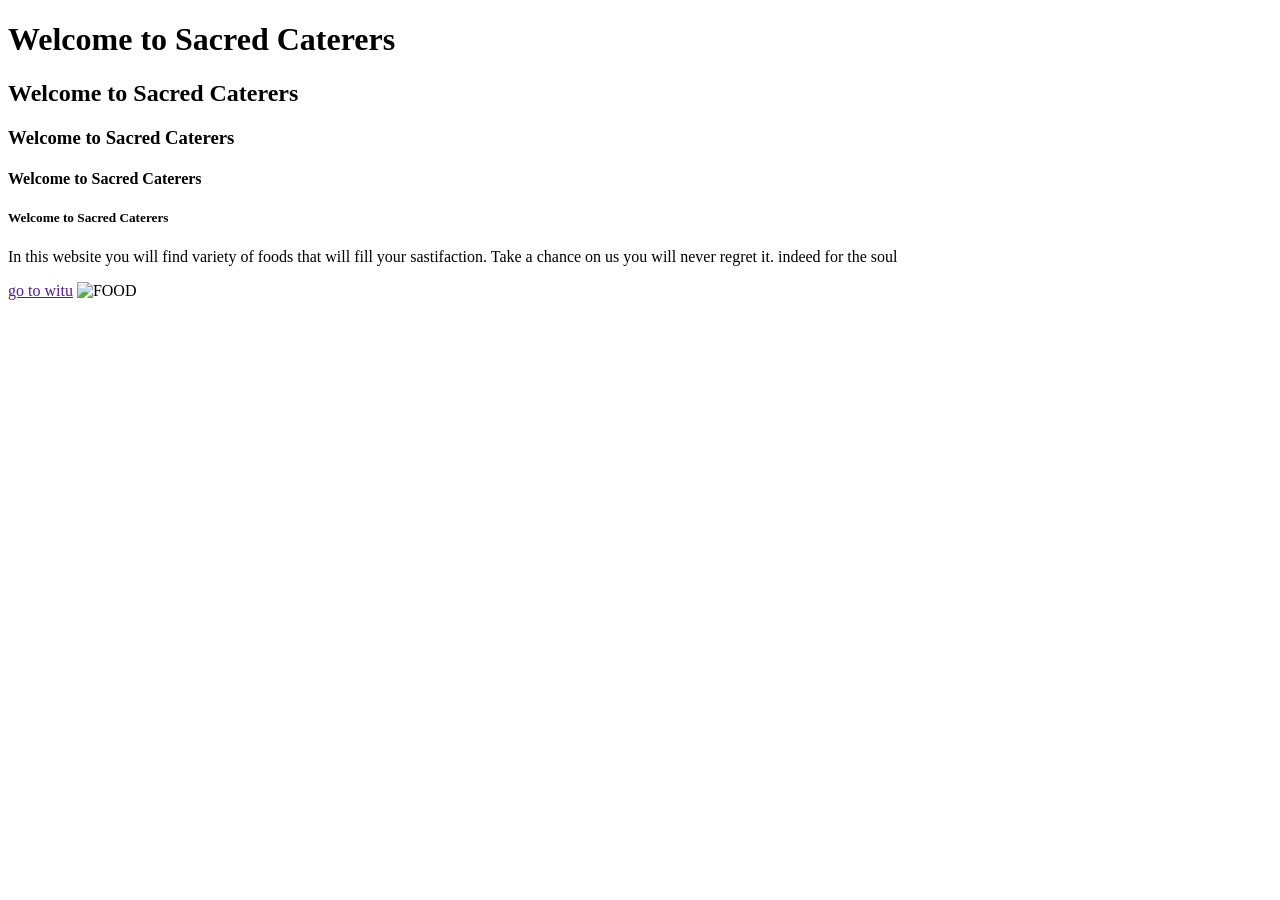
==== index.html @ c5cb788a "Add files via upload" ====
<!DOCTYPE html>
<html>
<head>
<title>Sacred Caterers - Home Page</title>
</head>
<body>
<h1>Welcome to Sacred Caterers</h1>
<h2>Welcome to Sacred Caterers</h2>
<h3>Welcome to Sacred Caterers</h3>
<h4>Welcome to Sacred Caterers</h4>
<h5>Welcome to Sacred Caterers</h5>
<p>In this website you will find variety of foods that will fill your sastifaction. Take a chance on us you will never regret it. indeed for the soul</p>
<a href=""></https:witu.org/>go to witu</a>
<img src="https://tse1.mm.bing.net/th/id/OIP.JVzfCzGkBdwVIHtynjKlNwHaE8?rs=1&pid=ImgDetMain&o=7&rm=3" alt="FOOD" srcset="">
</body>
</html>
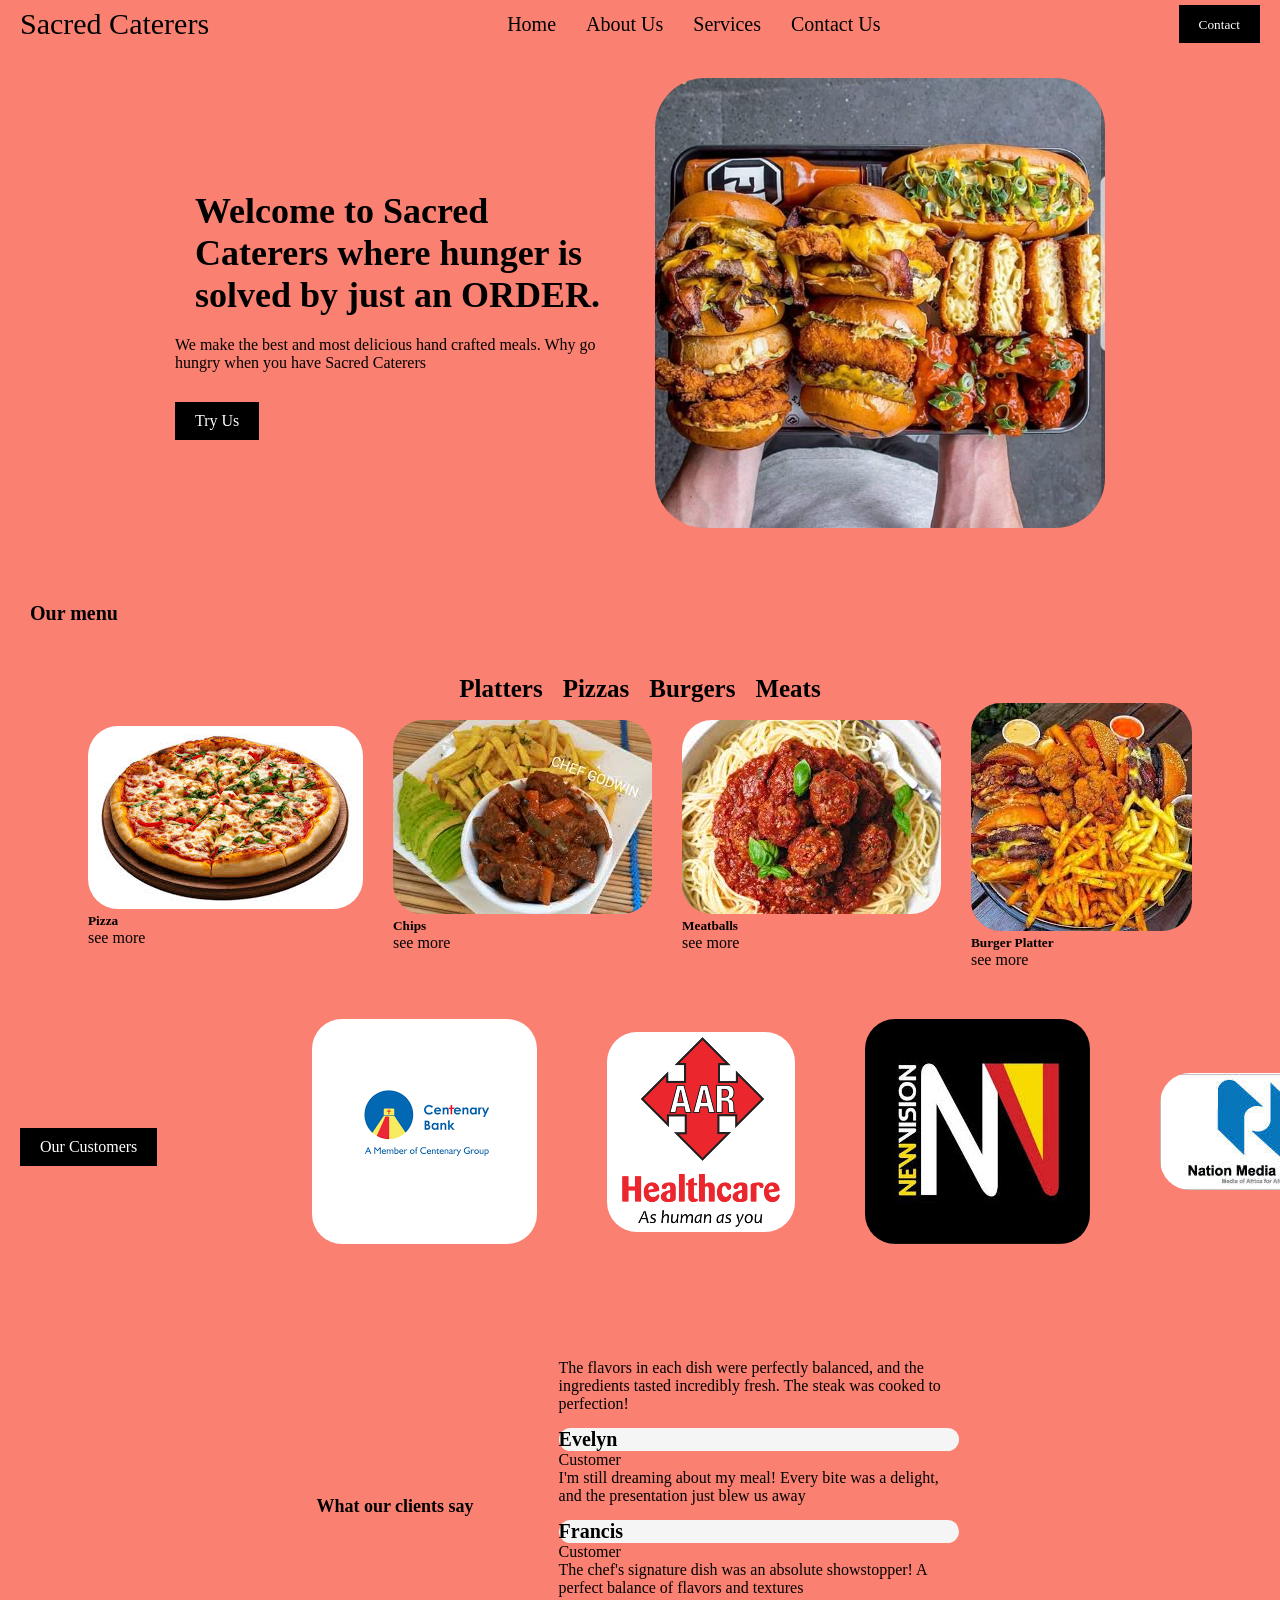
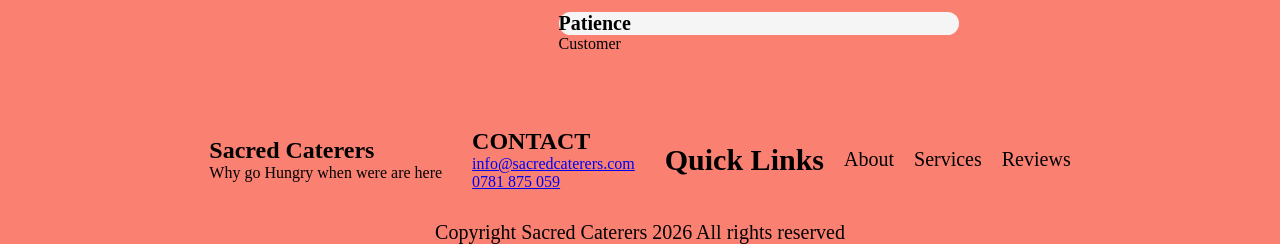
==== commit e8ac19b6: "Add files via upload" ====
--- a/index.html
+++ b/index.html
@@ -1,16 +1,185 @@
 <!DOCTYPE html>
 <html>
 <head>
+
+    <meta charset="utf-8">
+    <meta name="viewport" content="width=device-width, initial-scale=1">
 <title>Sacred Caterers - Home Page</title>
+
+<link rel="stylesheet" href="./styles.css"/>
 </head>
 <body>
-<h1>Welcome to Sacred Caterers</h1>
-<h2>Welcome to Sacred Caterers</h2>
-<h3>Welcome to Sacred Caterers</h3>
-<h4>Welcome to Sacred Caterers</h4>
-<h5>Welcome to Sacred Caterers</h5>
-<p>In this website you will find variety of foods that will fill your sastifaction. Take a chance on us you will never regret it. indeed for the soul</p>
-<a href=""></https:witu.org/>go to witu</a>
-<img src="https://tse1.mm.bing.net/th/id/OIP.JVzfCzGkBdwVIHtynjKlNwHaE8?rs=1&pid=ImgDetMain&o=7&rm=3" alt="FOOD" srcset="">
+
+    <nav class="nav">
+        <div class="navlogo">
+            <p>Sacred Caterers</p>
+        </div>
+
+        <div class="navelements">
+            <ul>
+                <li>
+                    <a href="./">Home</a>
+                </li>
+
+                <li>
+                    <a href="./about.html">About Us</a>
+                </li>
+
+                <li>
+                    <a href="./services.html">Services</a>
+                </li>
+
+                <li>
+                    <a href="./contact.html">Contact Us</a>
+                </li>
+            </ul>
+        </div>
+
+        <div class="navbutton">
+            <button>
+                Contact
+            </button>
+        </div>
+    </nav>
+
+    <section class="herosection">
+        <div class="herodescription">
+            <h2>Welcome to Sacred Caterers 
+                where hunger is solved by just an ORDER.
+            </h2>
+            <p>We make the best and most delicious hand crafted meals. 
+                Why go hungry when you have Sacred Caterers</p>
+
+                <button>Try Us</button>
+        </div>
+
+        <div class="heroimage">
+            <img src="./8a96f12c9bba792dd9501f1f6b7a943b.jpg" alt="Platters">
+        </div>
+    </section>
+
+    <section class="offers">
+        <div class="offerlist">
+            <h4>Our menu</h4>
+        </div>
+
+        <div class="foodlist">
+            <div>
+                <h6>Platters</h6>
+            </div>
+
+            <div>
+                <h6>Pizzas</h6>
+            </div>
+
+            <div>
+                <h6>Burgers</h6>
+            </div>
+
+            <div>
+                <h6>Meats</h6>
+
+            </div>
+        </div>
+
+        <div class="pics1">
+            <div class="foodpics">
+                <img src="./download (1).jfif" alt="Pizza">
+                <h5>Pizza</h5>
+                <p>see more</p>
+            </div>
+
+            <div class="foodpics">
+                <img src="./download (4).jfif" alt="Chips">
+                <h5>Chips</h5>
+                <p>see more</p>
+            </div>
+
+            <div class="foodpics">
+                <img src="./download (5).jfif" alt="Meatballs">
+                <h5>Meatballs</h5>
+                <p>see more</p>
+            </div>
+
+            <div class="foodpics">
+                 <img src="./download.jfif" alt="Burgers">
+                <h5>Burger Platter</h5>
+                <p>see more</p>
+            </div>
+        </div>
+    </section>
+
+    <section class="dishes">
+        <div class="customers1">
+            
+            <button>Our Customers</button>
+        </div>
+
+        <div class="loyalcustomers">
+            <img src="./download.png" alt="Centenary Bank">
+            <img src="./download (1).png" alt="AAR Services">
+            <img src="./download (9).jfif" alt="New Vision">
+            <img src="./download (10).jfif" alt="Nation Media">
+        </div>
+        
+    </section>
+
+    <section class="clients">
+        <div class="clientssay">
+            <h4>What our clients say</h4>
+        </div>
+       
+        <div class="clientreviews">
+            <div>
+                <p>The flavors in each dish were perfectly balanced, and the ingredients tasted incredibly fresh. 
+            The steak was cooked to perfection!</p>
+            <h4>Evelyn</h4>
+            <p>Customer</p>
+            </div>
+            <div>
+                <p>I'm still dreaming about my meal! Every bite was a delight, 
+                    and the presentation just blew us away</p>
+            <h4>Francis</h4>
+            <p>Customer</p>
+            </div>
+            <div>
+                <p>The chef's signature dish was an absolute showstopper! 
+                    A perfect balance of flavors and textures</p>
+            <h4>Patience</h4>
+            <p>Customer</p>
+            </div>
+        </div>
+    </section>
+
+    <footer class="info">
+        <div class="information">
+            <div>
+                <h2>Sacred Caterers</h2>
+                <p>Why go Hungry when were are here</p>
+            </div>
+
+            <div class="contact2">
+                <h2>CONTACT</h2>
+                <P>
+                    <a href="mailto:sacredcaterers.com">info@sacredcaterers.com</a>
+                </P>
+                <p>
+                    <a href="tel:+256781875059">0781 875 059</a>
+                </p>
+            </div>
+            <div class="linkup">
+                <h2>Quick Links</h2>
+                <p><a href="#"></a>About</p>
+                <p><a href="#"></a>Services</p>
+                <p><a href="#"></a>Reviews</p>
+            </div>
+        </div>
+        <div class="rights">
+            Copyright Sacred Caterers 2026 All rights reserved
+        </div>
+    </footer>
+
+
+
 </body>
 </html>
--- a/styles.css
+++ b/styles.css
@@ -0,0 +1,228 @@
+*{
+    margin: 0;
+    padding: 0;
+    box-sizing: border-box;
+    background-color: salmon;
+    font-family: Cambria, Cochin, Georgia, Times, 'Times New Roman', serif;
+}
+
+.nav{
+display: flex;
+justify-content:space-between;
+align-items: center;
+gap: 20px;
+padding: 5px 20px;
+}
+
+.navlogo{
+    font-size: 30px;
+}
+
+.navelements ul{
+list-style: none;
+display: flex;
+gap: 30px;
+}
+
+.navelements ul li a{
+    text-decoration: none;
+    color: black;
+    font-size: 20px;
+}
+
+.navbutton{
+    background-color: black;
+    color: white;
+    padding: 10px 20px;
+    cursor: pointer;
+}
+
+.navbutton button{
+    background: none;
+    outline: none;
+    border: none;
+    color: white;
+}
+
+.herosection{
+    padding: 20px;
+    display: flex;
+    justify-content: center;
+    align-items: center;
+    gap: 30px;
+    padding-top: 30px;
+}
+
+.herosection .herodescription{
+    width: 450px;
+}
+
+.herodescription h2{
+    padding: 20px;
+    font-size: 36px;
+}
+
+.herodescription button{
+    background: none;
+    background-color: black;
+    color: white;
+    padding: 10px 20px;
+    border: none;
+    cursor: pointer;
+    font-size: 16px;
+    margin-top: 30px;
+}
+
+.heroimage img{
+    border-radius: 50px;
+    width: 450px; height: 450px;
+}
+
+.offerlist{
+    display: flex;
+    justify-content: space-between;
+    margin: 50px 30px;
+}
+
+.offerlist h4{
+    font-size: 20px;
+}
+
+.offerlist .foodlist{
+    display: flex;
+    gap: 20px;
+    align-items: center;
+}
+
+.foodlist{
+    display: flex;
+    gap: 20px;
+    align-items: center;
+    justify-content: center;
+    
+}
+
+ .foodlist h6{
+    font-size: 25px;
+}
+
+.pics1{
+    display: flex;
+    align-items: center;
+    gap: 30px;
+    justify-content: center;
+}
+
+.pics1 img{
+    width: 100%;
+    border-radius: 30px;
+}
+
+.dishes{
+    padding: 20px;
+    display: flex;
+    justify-content: center;
+    align-items: center;
+    gap: 30px;
+    padding-top: 30px;
+}
+
+.dishes .customers1{
+    width: 450px;
+}
+
+.customers1 h2{
+    padding: 20px;
+    font-size: 36px;
+}
+
+.customers1 h4{
+    padding: 20px;
+    font-size: 18px;
+}
+
+.customers1 button{
+    background: none;
+    background-color: black;
+    color: white;
+    padding: 10px 20px;
+    border: none;
+    cursor: pointer;
+    font-size: 16px;
+    margin-top: 30px;
+}
+
+.loyalcustomers img{
+    border-radius: 50px;
+    width: 150%;
+    padding: 20px;
+}
+
+.loyalcustomers{
+    display: flex;
+    align-items: center;
+    gap: 30px;
+    justify-content: center;
+}
+
+.clientssay h4{
+    padding: 20px;
+    font-size: 18px;
+}
+
+.clients{
+    display: flex;
+    align-items: center;
+    justify-content: center;
+    gap: 40px;
+    padding: 50px 80px;
+    
+}
+
+.clients .clientreviews{
+max-width: 450px;
+padding: 25px;
+border-radius: 15px;
+}
+
+.clientreviews h4{
+    font-size: 20px;
+    margin-top: 15px;
+    justify-content: center;
+    align-items: center;
+    background-color: whitesmoke;
+    border-radius: 15px;
+}
+
+.info .information{
+    display: flex;
+    align-items: center;
+    gap: 30px;
+    justify-content: center;
+}
+
+.information{
+    display: flex;
+    align-items: center;
+    gap: 30px;
+    justify-content: center;
+    margin-bottom: 30px;
+
+}
+
+.linkup{
+    display: flex;
+    gap: 20px;
+    align-items: center;
+}
+
+.linkup{
+    font-size: 20px;
+}
+
+.rights{
+    display: flex;
+    align-items: center;
+    font-size: 20px;
+    justify-content: center;
+}
